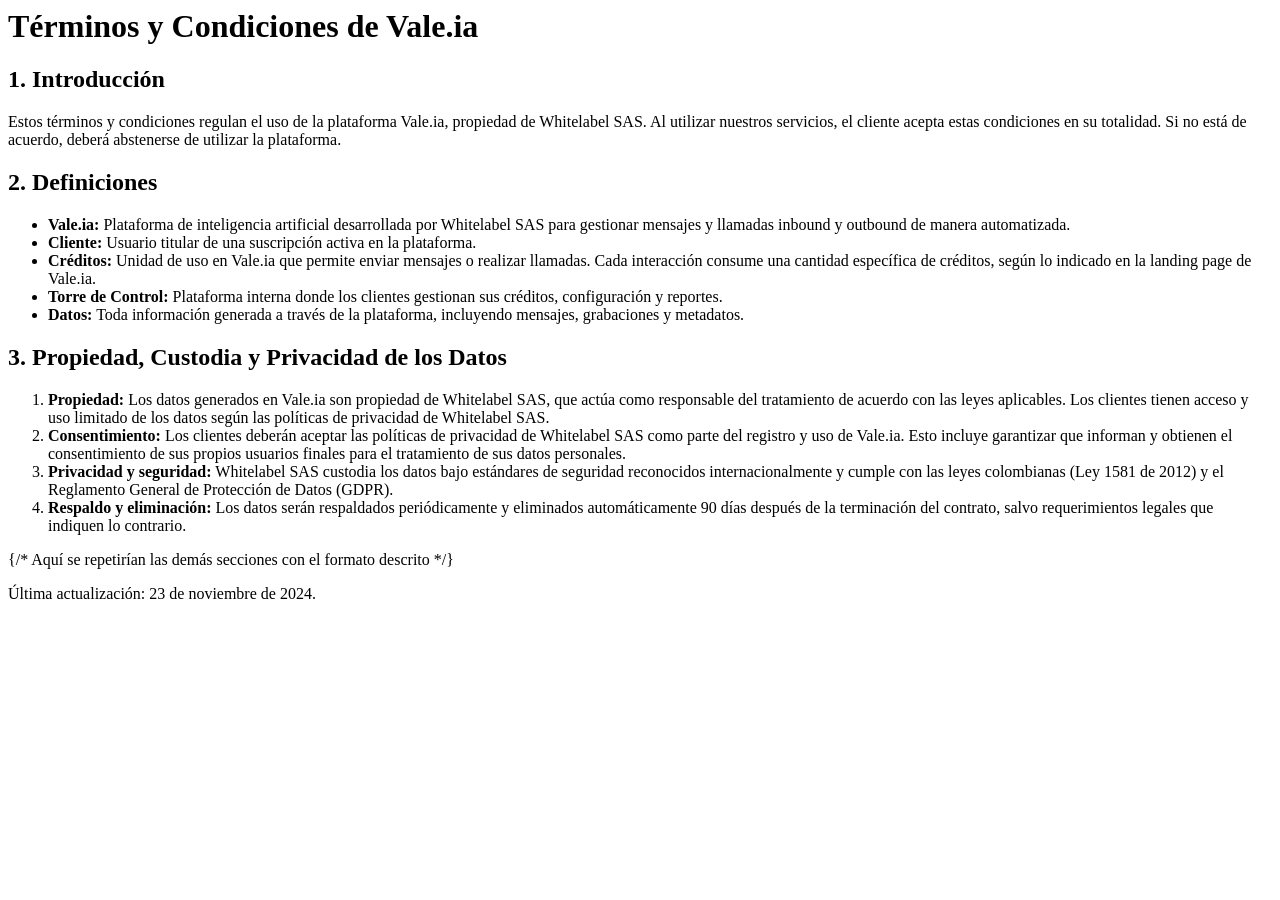
==== politica-privacidad.html @ d8625a87 "add politica privacidad page" ====
<html lang="en">
<head>
    <meta charset="UTF-8">
    <meta name="viewport" content="width=device-width, initial-scale=1.0">
    <title>Document</title>
</head>
<body>
    <main className="container mx-auto px-4 py-8">
        <h1 className="text-4xl font-bold mb-6">Términos y Condiciones de Vale.ia</h1>
        <section className="mb-6">
          <h2 className="text-2xl font-semibold mb-4">1. Introducción</h2>
          <p>Estos términos y condiciones regulan el uso de la plataforma Vale.ia, propiedad de Whitelabel SAS. Al utilizar nuestros servicios, el cliente acepta estas condiciones en su totalidad. Si no está de acuerdo, deberá abstenerse de utilizar la plataforma.</p>
        </section>
        <section className="mb-6">
          <h2 className="text-2xl font-semibold mb-4">2. Definiciones</h2>
          <ul className="list-disc pl-5">
            <li><strong>Vale.ia:</strong> Plataforma de inteligencia artificial desarrollada por Whitelabel SAS para gestionar mensajes y llamadas inbound y outbound de manera automatizada.</li>
            <li><strong>Cliente:</strong> Usuario titular de una suscripción activa en la plataforma.</li>
            <li><strong>Créditos:</strong> Unidad de uso en Vale.ia que permite enviar mensajes o realizar llamadas. Cada interacción consume una cantidad específica de créditos, según lo indicado en la landing page de Vale.ia.</li>
            <li><strong>Torre de Control:</strong> Plataforma interna donde los clientes gestionan sus créditos, configuración y reportes.</li>
            <li><strong>Datos:</strong> Toda información generada a través de la plataforma, incluyendo mensajes, grabaciones y metadatos.</li>
          </ul>
        </section>
        <section className="mb-6">
          <h2 className="text-2xl font-semibold mb-4">3. Propiedad, Custodia y Privacidad de los Datos</h2>
          <ol className="list-decimal pl-5">
            <li><strong>Propiedad:</strong> Los datos generados en Vale.ia son propiedad de Whitelabel SAS, que actúa como responsable del tratamiento de acuerdo con las leyes aplicables. Los clientes tienen acceso y uso limitado de los datos según las políticas de privacidad de Whitelabel SAS.</li>
            <li><strong>Consentimiento:</strong> Los clientes deberán aceptar las políticas de privacidad de Whitelabel SAS como parte del registro y uso de Vale.ia. Esto incluye garantizar que informan y obtienen el consentimiento de sus propios usuarios finales para el tratamiento de sus datos personales.</li>
            <li><strong>Privacidad y seguridad:</strong> Whitelabel SAS custodia los datos bajo estándares de seguridad reconocidos internacionalmente y cumple con las leyes colombianas (Ley 1581 de 2012) y el Reglamento General de Protección de Datos (GDPR).</li>
            <li><strong>Respaldo y eliminación:</strong> Los datos serán respaldados periódicamente y eliminados automáticamente 90 días después de la terminación del contrato, salvo requerimientos legales que indiquen lo contrario.</li>
          </ol>
        </section>
        {/* Aquí se repetirían las demás secciones con el formato descrito */}
        <footer className="mt-8">
          <p className="text-sm text-gray-600">
            Última actualización: 23 de noviembre de 2024.
          </p>
        </footer>
      </main>
</body>
</html>
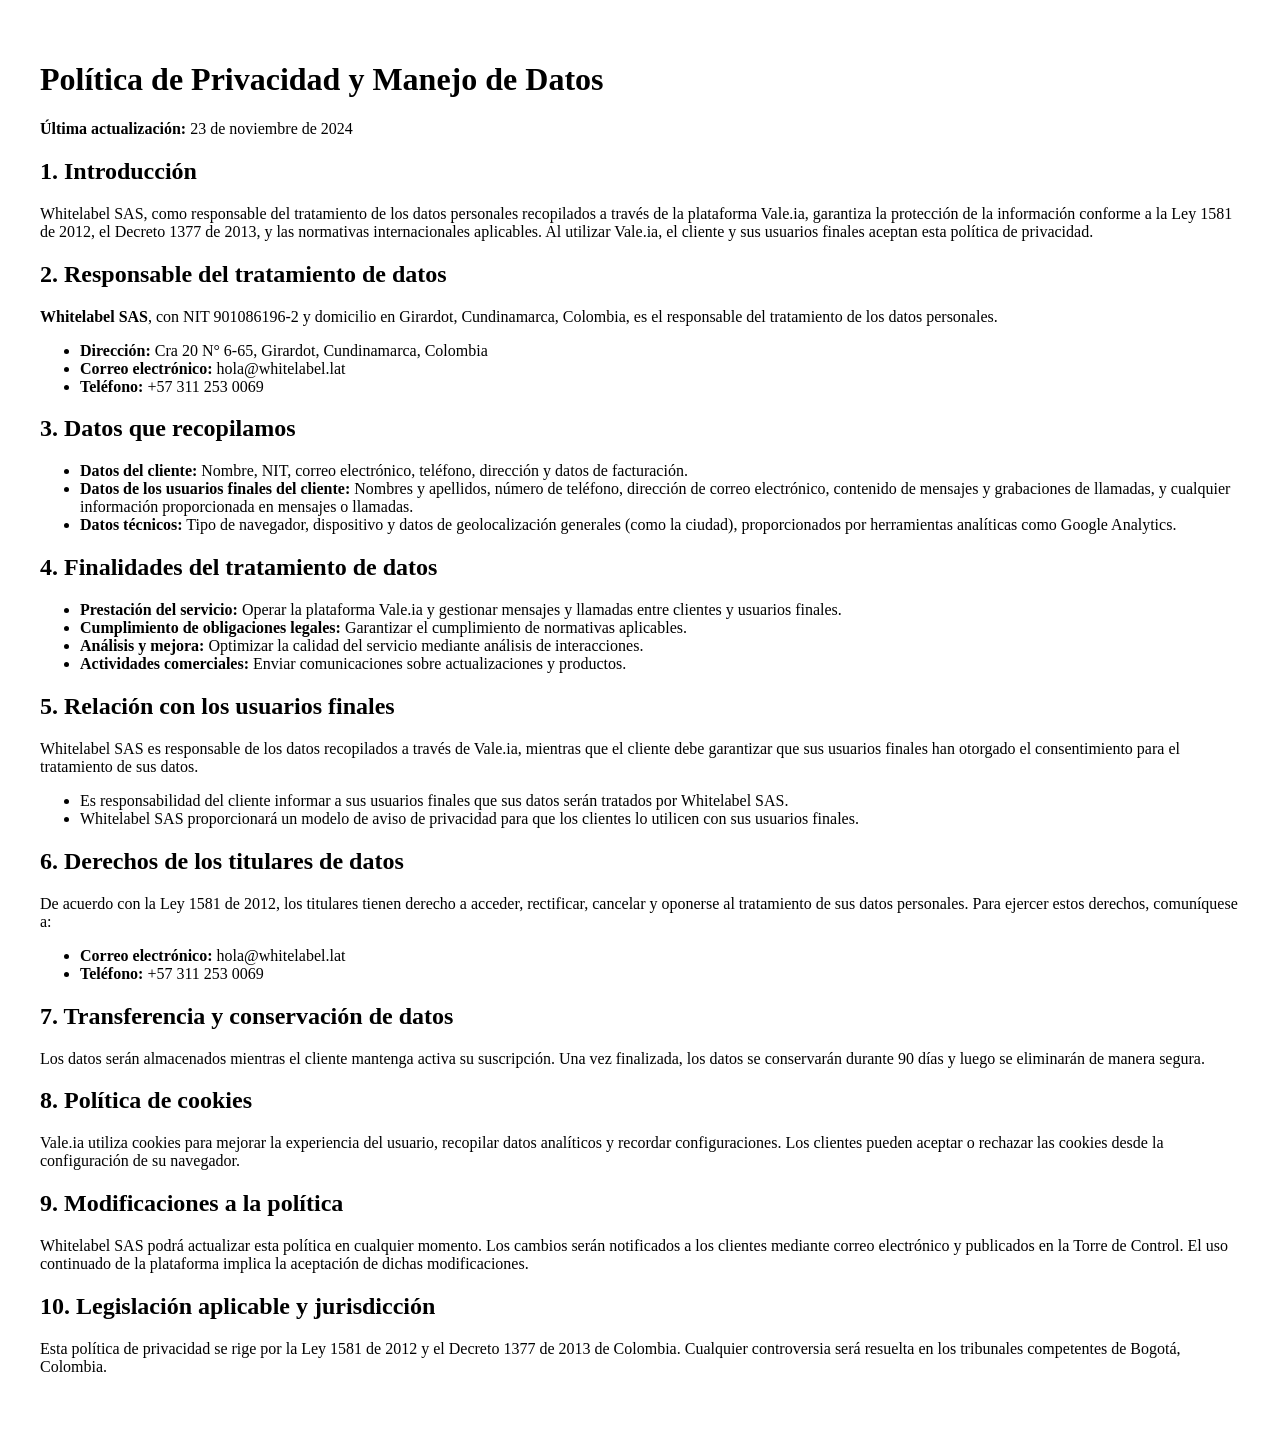
==== commit 9235fcbf: "fix terms and privacy pages content" ====
--- a/politica-privacidad.html
+++ b/politica-privacidad.html
@@ -1,41 +1,122 @@
-<html lang="en">
+<html lang="es">
 <head>
     <meta charset="UTF-8">
     <meta name="viewport" content="width=device-width, initial-scale=1.0">
     <title>Document</title>
 </head>
 <body>
-    <main className="container mx-auto px-4 py-8">
-        <h1 className="text-4xl font-bold mb-6">Términos y Condiciones de Vale.ia</h1>
-        <section className="mb-6">
-          <h2 className="text-2xl font-semibold mb-4">1. Introducción</h2>
-          <p>Estos términos y condiciones regulan el uso de la plataforma Vale.ia, propiedad de Whitelabel SAS. Al utilizar nuestros servicios, el cliente acepta estas condiciones en su totalidad. Si no está de acuerdo, deberá abstenerse de utilizar la plataforma.</p>
+    <div style= "padding: 2rem", fontFamily: "Arial, sans-serif", lineHeight: "1.6">
+        <h1>Política de Privacidad y Manejo de Datos</h1>
+        <p><strong>Última actualización:</strong> 23 de noviembre de 2024</p>
+  
+        <section>
+          <h2>1. Introducción</h2>
+          <p>
+            Whitelabel SAS, como responsable del tratamiento de los datos personales recopilados
+            a través de la plataforma Vale.ia, garantiza la protección de la información conforme a
+            la Ley 1581 de 2012, el Decreto 1377 de 2013, y las normativas internacionales aplicables.
+            Al utilizar Vale.ia, el cliente y sus usuarios finales aceptan esta política de privacidad.
+          </p>
         </section>
-        <section className="mb-6">
-          <h2 className="text-2xl font-semibold mb-4">2. Definiciones</h2>
-          <ul className="list-disc pl-5">
-            <li><strong>Vale.ia:</strong> Plataforma de inteligencia artificial desarrollada por Whitelabel SAS para gestionar mensajes y llamadas inbound y outbound de manera automatizada.</li>
-            <li><strong>Cliente:</strong> Usuario titular de una suscripción activa en la plataforma.</li>
-            <li><strong>Créditos:</strong> Unidad de uso en Vale.ia que permite enviar mensajes o realizar llamadas. Cada interacción consume una cantidad específica de créditos, según lo indicado en la landing page de Vale.ia.</li>
-            <li><strong>Torre de Control:</strong> Plataforma interna donde los clientes gestionan sus créditos, configuración y reportes.</li>
-            <li><strong>Datos:</strong> Toda información generada a través de la plataforma, incluyendo mensajes, grabaciones y metadatos.</li>
+  
+        <section>
+          <h2>2. Responsable del tratamiento de datos</h2>
+          <p>
+            <strong>Whitelabel SAS</strong>, con NIT 901086196-2 y domicilio en Girardot, Cundinamarca, Colombia, 
+            es el responsable del tratamiento de los datos personales.
+          </p>
+          <ul>
+            <li><strong>Dirección:</strong> Cra 20 N° 6-65, Girardot, Cundinamarca, Colombia</li>
+            <li><strong>Correo electrónico:</strong> hola@whitelabel.lat</li>
+            <li><strong>Teléfono:</strong> +57 311 253 0069</li>
           </ul>
         </section>
-        <section className="mb-6">
-          <h2 className="text-2xl font-semibold mb-4">3. Propiedad, Custodia y Privacidad de los Datos</h2>
-          <ol className="list-decimal pl-5">
-            <li><strong>Propiedad:</strong> Los datos generados en Vale.ia son propiedad de Whitelabel SAS, que actúa como responsable del tratamiento de acuerdo con las leyes aplicables. Los clientes tienen acceso y uso limitado de los datos según las políticas de privacidad de Whitelabel SAS.</li>
-            <li><strong>Consentimiento:</strong> Los clientes deberán aceptar las políticas de privacidad de Whitelabel SAS como parte del registro y uso de Vale.ia. Esto incluye garantizar que informan y obtienen el consentimiento de sus propios usuarios finales para el tratamiento de sus datos personales.</li>
-            <li><strong>Privacidad y seguridad:</strong> Whitelabel SAS custodia los datos bajo estándares de seguridad reconocidos internacionalmente y cumple con las leyes colombianas (Ley 1581 de 2012) y el Reglamento General de Protección de Datos (GDPR).</li>
-            <li><strong>Respaldo y eliminación:</strong> Los datos serán respaldados periódicamente y eliminados automáticamente 90 días después de la terminación del contrato, salvo requerimientos legales que indiquen lo contrario.</li>
-          </ol>
+  
+        <section>
+          <h2>3. Datos que recopilamos</h2>
+          <ul>
+            <li><strong>Datos del cliente:</strong> Nombre, NIT, correo electrónico, teléfono, dirección y datos de facturación.</li>
+            <li>
+              <strong>Datos de los usuarios finales del cliente:</strong> Nombres y apellidos, número de teléfono,
+              dirección de correo electrónico, contenido de mensajes y grabaciones de llamadas, y cualquier información proporcionada
+              en mensajes o llamadas.
+            </li>
+            <li>
+              <strong>Datos técnicos:</strong> Tipo de navegador, dispositivo y datos de geolocalización generales (como la ciudad),
+              proporcionados por herramientas analíticas como Google Analytics.
+            </li>
+          </ul>
         </section>
-        {/* Aquí se repetirían las demás secciones con el formato descrito */}
-        <footer className="mt-8">
-          <p className="text-sm text-gray-600">
-            Última actualización: 23 de noviembre de 2024.
+  
+        <section>
+          <h2>4. Finalidades del tratamiento de datos</h2>
+          <ul>
+            <li><strong>Prestación del servicio:</strong> Operar la plataforma Vale.ia y gestionar mensajes y llamadas entre clientes y usuarios finales.</li>
+            <li><strong>Cumplimiento de obligaciones legales:</strong> Garantizar el cumplimiento de normativas aplicables.</li>
+            <li><strong>Análisis y mejora:</strong> Optimizar la calidad del servicio mediante análisis de interacciones.</li>
+            <li><strong>Actividades comerciales:</strong> Enviar comunicaciones sobre actualizaciones y productos.</li>
+          </ul>
+        </section>
+  
+        <section>
+          <h2>5. Relación con los usuarios finales</h2>
+          <p>
+            Whitelabel SAS es responsable de los datos recopilados a través de Vale.ia, mientras que el cliente debe garantizar
+            que sus usuarios finales han otorgado el consentimiento para el tratamiento de sus datos.
           </p>
-        </footer>
-      </main>
+          <ul>
+            <li>
+              Es responsabilidad del cliente informar a sus usuarios finales que sus datos serán tratados por Whitelabel SAS.
+            </li>
+            <li>
+              Whitelabel SAS proporcionará un modelo de aviso de privacidad para que los clientes lo utilicen con sus usuarios finales.
+            </li>
+          </ul>
+        </section>
+  
+        <section>
+          <h2>6. Derechos de los titulares de datos</h2>
+          <p>
+            De acuerdo con la Ley 1581 de 2012, los titulares tienen derecho a acceder, rectificar, cancelar y oponerse al
+            tratamiento de sus datos personales. Para ejercer estos derechos, comuníquese a:
+          </p>
+          <ul>
+            <li><strong>Correo electrónico:</strong> hola@whitelabel.lat</li>
+            <li><strong>Teléfono:</strong> +57 311 253 0069</li>
+          </ul>
+        </section>
+  
+        <section>
+          <h2>7. Transferencia y conservación de datos</h2>
+          <p>
+            Los datos serán almacenados mientras el cliente mantenga activa su suscripción. Una vez finalizada, los datos
+            se conservarán durante 90 días y luego se eliminarán de manera segura.
+          </p>
+        </section>
+  
+        <section>
+          <h2>8. Política de cookies</h2>
+          <p>
+            Vale.ia utiliza cookies para mejorar la experiencia del usuario, recopilar datos analíticos y recordar configuraciones.
+            Los clientes pueden aceptar o rechazar las cookies desde la configuración de su navegador.
+          </p>
+        </section>
+  
+        <section>
+          <h2>9. Modificaciones a la política</h2>
+          <p>
+            Whitelabel SAS podrá actualizar esta política en cualquier momento. Los cambios serán notificados a los clientes
+            mediante correo electrónico y publicados en la Torre de Control. El uso continuado de la plataforma implica la aceptación de dichas modificaciones.
+          </p>
+        </section>
+  
+        <section>
+          <h2>10. Legislación aplicable y jurisdicción</h2>
+          <p>
+            Esta política de privacidad se rige por la Ley 1581 de 2012 y el Decreto 1377 de 2013 de Colombia.
+            Cualquier controversia será resuelta en los tribunales competentes de Bogotá, Colombia.
+          </p>
+        </section>
+      </div>
 </body>
 </html>
